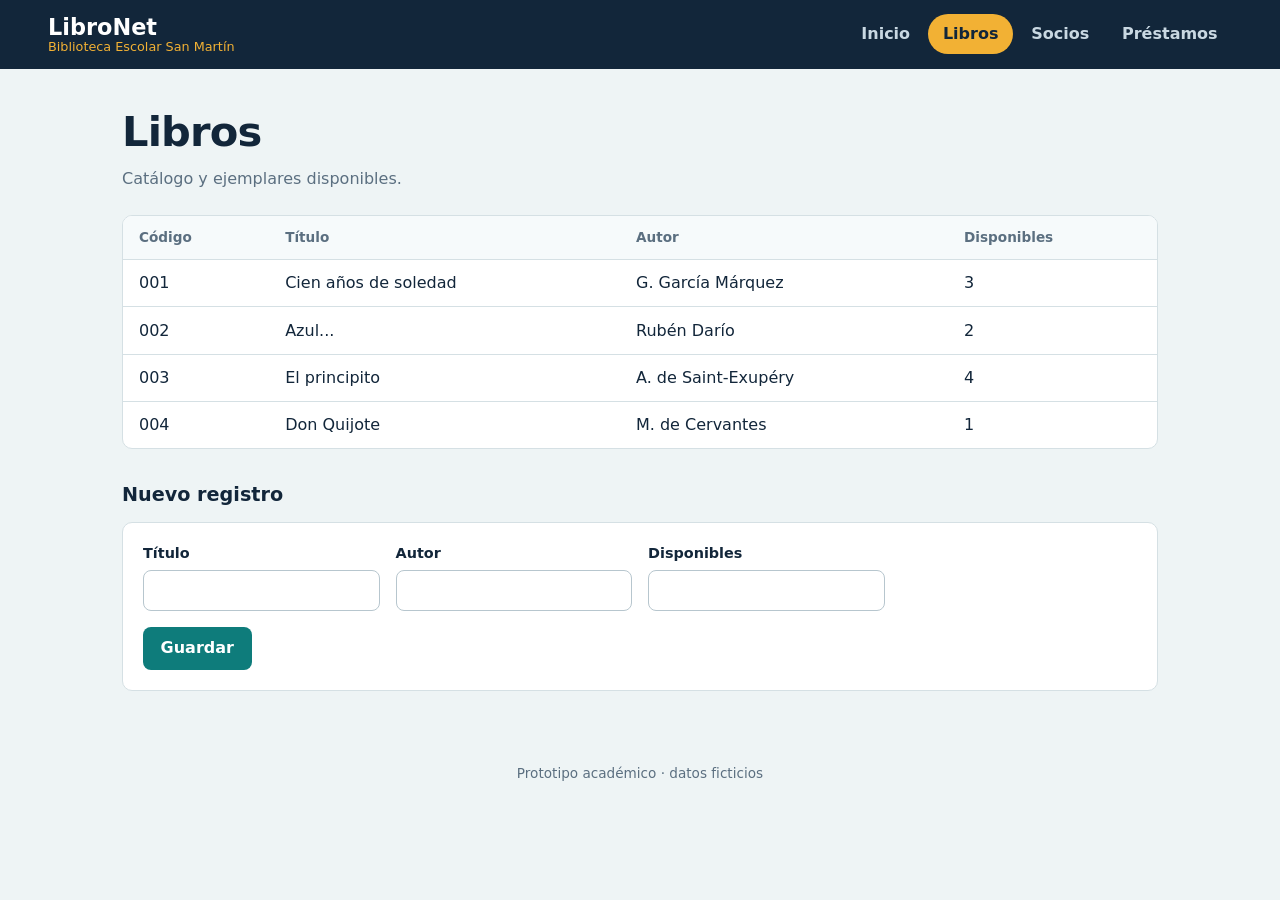
==== libros.html @ 13d0e1fd "First commit Primer commit" ====
<!DOCTYPE html>
<html lang="es">
<head>
<meta charset="UTF-8">
<meta name="viewport" content="width=device-width, initial-scale=1">
<title>Libros – LibroNet</title>
<link rel="stylesheet" href="css/styles.css">
</head>
<body>
<header class="topbar">
<a class="brand" href="index.html">LibroNet<span>Biblioteca Escolar San Martín</span></a>
<nav class="menu" aria-label="Menú principal"><a href="index.html">Inicio</a><a href="libros.html" class="activo">Libros</a><a href="socios.html">Socios</a><a href="prestamos.html">Préstamos</a></nav>
</header>
<main>
<h1>Libros</h1>
<p class="sub">Catálogo y ejemplares disponibles.</p>
<div class="tablewrap"><table><thead><tr><th>Código</th><th>Título</th><th>Autor</th><th>Disponibles</th></tr></thead>
<tbody>
<tr><td>001</td><td>Cien años de soledad</td><td>G. García Márquez</td><td>3</td></tr>
<tr><td>002</td><td>Azul...</td><td>Rubén Darío</td><td>2</td></tr>
<tr><td>003</td><td>El principito</td><td>A. de Saint-Exupéry</td><td>4</td></tr>
<tr><td>004</td><td>Don Quijote</td><td>M. de Cervantes</td><td>1</td></tr>
</tbody></table></div>
<h2>Nuevo registro</h2>
<form class="card" action="libros.html">
<label>Título <input type="text" name="título"></label>
<label>Autor <input type="text" name="autor"></label>
<label>Disponibles <input type="text" name="disponibles"></label>
<div class="full"><button type="submit">Guardar</button></div>
</form>
</main>
<footer class="footer">Prototipo académico · datos ficticios</footer>
</body>
</html>
---- css/styles.css ----
:root{
  --fondo:#EEF4F5; --tinta:#12263A; --suave:#5B6F80; --linea:#D5E0E4;
  --primario:#0E7C7B; --primario-osc:#0A5C5B; --acento:#F2B134; --peligro:#C8553D; --blanco:#fff;
}
*{box-sizing:border-box}
body{margin:0;font-family:system-ui,"Segoe UI",Arial,sans-serif;background:var(--fondo);color:var(--tinta);line-height:1.5}
a{color:inherit}
.topbar{background:var(--tinta);color:#fff;display:flex;flex-wrap:wrap;align-items:center;justify-content:space-between;gap:.5rem 2rem;padding:.9rem clamp(1rem,4vw,3rem)}
.brand{font-weight:800;font-size:1.4rem;text-decoration:none;display:flex;flex-direction:column;line-height:1.1}
.brand span{font-weight:500;font-size:.8rem;color:var(--acento)}
.menu{display:flex;gap:.25rem;flex-wrap:wrap}
.menu a{text-decoration:none;padding:.5rem .9rem;border-radius:999px;font-weight:600;color:#C9D8E2}
.menu a:hover{background:rgba(255,255,255,.1);color:#fff}
.menu a.activo{background:var(--acento);color:var(--tinta)}
a:focus-visible,button:focus-visible,input:focus-visible,select:focus-visible{outline:3px solid var(--acento);outline-offset:2px}
main{max-width:1100px;margin:0 auto;padding:2rem clamp(1rem,4vw,2rem) 3rem}
h1{font-size:clamp(1.8rem,4vw,2.6rem);margin:0 0 .25rem;font-weight:800;letter-spacing:-.02em}
h2{font-size:1.2rem;margin:2rem 0 .75rem}
.sub{color:var(--suave);margin:0 0 1.5rem;max-width:60ch}
.hero{background:var(--primario);color:#fff;border-radius:20px;padding:clamp(1.5rem,4vw,3rem);display:grid;gap:1.5rem;grid-template-columns:1fr auto;align-items:center}
.hero h1{color:#fff}
.hero p{margin:0;max-width:52ch;color:#D6F0EE}
.hero .patas{font-size:5rem;line-height:1}
@media(max-width:640px){.hero{grid-template-columns:1fr}.hero .patas{display:none}}
.stats{display:grid;grid-template-columns:repeat(auto-fit,minmax(160px,1fr));gap:1rem;margin-top:1.25rem}
.stat{background:var(--blanco);border-left:6px solid var(--primario);padding:1rem 1.25rem;border-radius:6px}
.stat:nth-child(2){border-color:var(--acento)}.stat:nth-child(3){border-color:var(--tinta)}.stat:nth-child(4){border-color:var(--peligro)}
.stat b{display:block;font-size:2rem;line-height:1}
.stat small{color:var(--suave)}
.tablewrap{overflow-x:auto;background:var(--blanco);border-radius:10px;border:1px solid var(--linea)}
table{width:100%;border-collapse:collapse;min-width:560px}
th,td{text-align:left;padding:.7rem 1rem;border-bottom:1px solid var(--linea)}
th{background:#F6FAFB;font-size:.85rem;color:var(--suave);font-weight:600}
tr:last-child td{border-bottom:0}
.badge{display:inline-block;padding:.15rem .6rem;border-radius:999px;font-size:.8rem;font-weight:700}
.b-pendiente{background:#FDF0D0;color:#7A5600}.b-confirmada{background:#D5F0EC;color:#0A5C5B}
.b-atendida{background:#E3E8EE;color:#34495C}.b-cancelada{background:#F8DDD6;color:#8A2F1A}
.toolbar{display:flex;flex-wrap:wrap;gap:.75rem;margin-bottom:1rem;align-items:center}
button,.btn{font:inherit;font-weight:700;border:0;border-radius:8px;padding:.6rem 1.1rem;cursor:pointer;background:var(--primario);color:#fff}
button:hover{background:var(--primario-osc)}
button.sec{background:transparent;color:var(--primario);border:2px solid var(--primario);padding:.25rem .7rem;font-size:.85rem}
button.sec:hover{background:var(--primario);color:#fff}
button.danger{color:var(--peligro);border-color:var(--peligro)}
button.danger:hover{background:var(--peligro);color:#fff}
form.card{background:var(--blanco);border:1px solid var(--linea);border-radius:10px;padding:1.25rem;display:grid;grid-template-columns:repeat(auto-fit,minmax(200px,1fr));gap:1rem}
label{display:flex;flex-direction:column;gap:.3rem;font-weight:600;font-size:.9rem}
input,select{font:inherit;padding:.55rem .7rem;border:1px solid #B7C6CE;border-radius:8px;background:#fff}
form.card .full{grid-column:1/-1}
.cards{display:grid;grid-template-columns:repeat(auto-fill,minmax(230px,1fr));gap:1rem}
.vet{background:var(--blanco);border:1px solid var(--linea);border-radius:10px;padding:1.25rem}
.vet h3{margin:0}.vet p{margin:.2rem 0;color:var(--suave)}
.empty{padding:1.5rem;color:var(--suave)}


.footer{text-align:center;color:var(--suave);font-size:.85rem;padding:1.5rem}

.badge{background:#E3E8EE;color:#34495C}.b-ok{background:#D5F0EC;color:#0A5C5B}.b-warn{background:#FDF0D0;color:#7A5600}.b-bad{background:#F8DDD6;color:#8A2F1A}
button{font:inherit;font-weight:700;border:0;border-radius:8px;padding:.6rem 1.1rem;cursor:pointer;background:var(--primario);color:#fff}
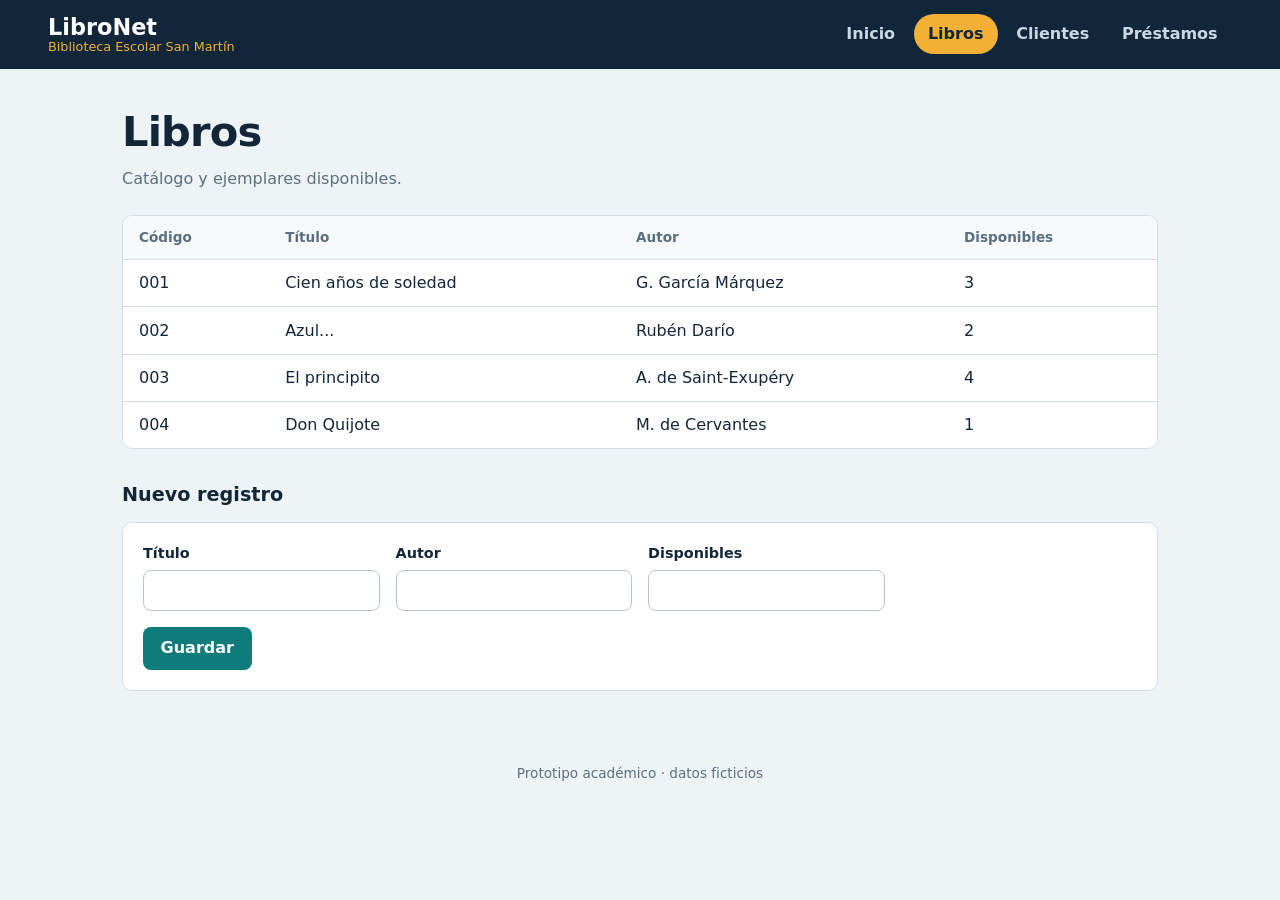
==== commit c9500e2f: "Cambio 'Socios' a 'Clientes' en menu nav" ====
--- a/libros.html
+++ b/libros.html
@@ -9,7 +9,7 @@
 <body>
 <header class="topbar">
 <a class="brand" href="index.html">LibroNet<span>Biblioteca Escolar San Martín</span></a>
-<nav class="menu" aria-label="Menú principal"><a href="index.html">Inicio</a><a href="libros.html" class="activo">Libros</a><a href="socios.html">Socios</a><a href="prestamos.html">Préstamos</a></nav>
+<nav class="menu" aria-label="Menú principal"><a href="index.html">Inicio</a><a href="libros.html" class="activo">Libros</a><a href="socios.html">Clientes</a><a href="prestamos.html">Préstamos</a></nav>
 </header>
 <main>
 <h1>Libros</h1>
@@ -31,4 +31,4 @@
 </main>
 <footer class="footer">Prototipo académico · datos ficticios</footer>
 </body>
-</html>+</html>
